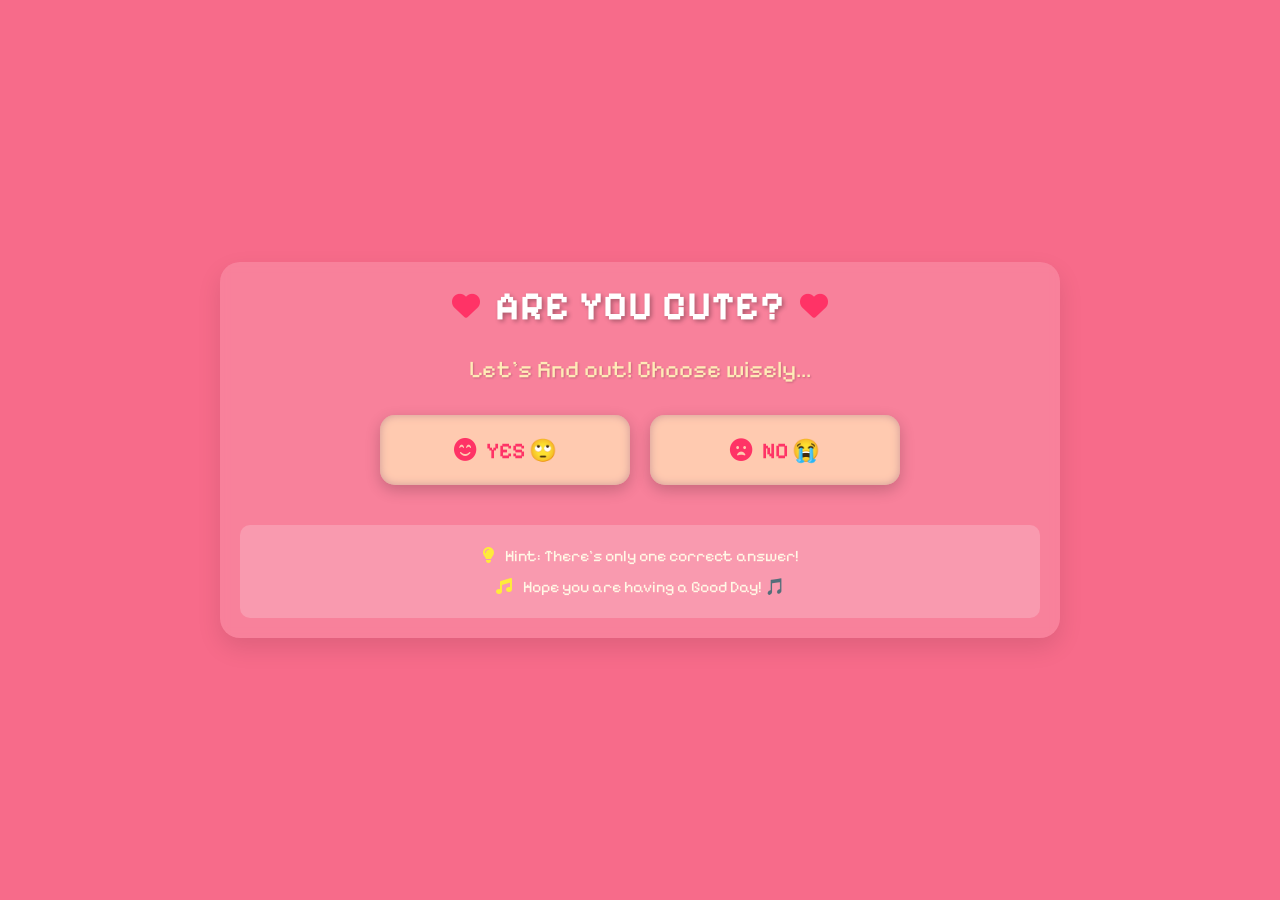
==== index.html @ b66974e3 "publish" ====
<!DOCTYPE html>
<html lang="en">
<head>
    <meta charset="UTF-8">
    <meta name="viewport" content="width=device-width, initial-scale=1.0">
    <title>Cute Test</title>
    <link rel="stylesheet" href="style.css">
    <link rel="preconnect" href="https://fonts.googleapis.com">
    <link rel="preconnect" href="https://fonts.gstatic.com" crossorigin>
    <link href="https://fonts.googleapis.com/css2?family=Cause:wght@200&family=Intel+One+Mono:ital,wght@0,300..700;1,300..700&family=Pixelify+Sans:wght@400..700&display=swap" rel="stylesheet">
    <link rel="stylesheet" href="https://cdnjs.cloudflare.com/ajax/libs/font-awesome/6.4.0/css/all.min.css">
</head>
<body>
    <!-- Hidden audio element for background music -->
    <audio id="background-music" loop>
        <source src="Blue.mp3" type="audio/mpeg">
        Your browser does not support the audio element.
    </audio>

    <div class="cute">
        <div class="header-container">
            <i class="fas fa-heart heart-icon"></i>
            <h1>ARE YOU CUTE?</h1>
            <i class="fas fa-heart heart-icon"></i>
        </div>
        <p class="subtitle">Let's find out! Choose wisely...</p>
        
        <div class="button-container">
            <a href="RESULTS/yes.html" class="btn-link">
                <button class="hmm">
                    <i class="fas fa-smile-beam"></i> YES 🙄
                </button>
            </a>
            <a href="RESULTS/no.html" class="btn-link">
                <button class="mm">
                    <i class="fas fa-frown-open"></i> NO 😭
                </button>
            </a>
        </div>
        
        <div class="hint">
            <p><i class="fas fa-lightbulb"></i> Hint: There's only one correct answer!</p>
            <p><i class="fas fa-music"></i> Hope you are having a Good Day! 🎵</p>
        </div>
    </div>
    
    <div class="floating-hearts">
        <div class="heart">❤️</div>
        <div class="heart">💖</div>
        <div class="heart">💗</div>
        <div class="heart">💕</div>
        <div class="heart">💞</div>
    </div>
</body>
<script src="script.js"></script>
</html>
---- style.css ----
body {
    background: #f76b8a;
    text-align: center;
    font-family: "Pixelify Sans", sans-serif;
    font-optical-sizing: auto;
    font-style: normal;
    margin: 0;
    padding: 0;
    min-height: 100vh;
    display: flex;
    justify-content: center;
    align-items: center;
    overflow-x: hidden;
    position: relative;
}

.cute {
    background-color: rgba(255, 255, 255, 0.15);
    padding: 20px;
    border-radius: 20px;
    backdrop-filter: blur(5px);
    box-shadow: 0 10px 25px rgba(0, 0, 0, 0.1);
    max-width: 90%;
    width: 800px;
    margin: 15px;
    position: relative;
    z-index: 10;
}

.header-container {
    display: flex;
    justify-content: center;
    align-items: center;
    gap: 15px;
    margin-bottom: 15px;
    flex-wrap: wrap;
}

.heart-icon {
    font-size: 28px;
    color: #ff3366;
    animation: pulse 1.5s infinite alternate;
}

h1 {
    font-size: 2.5rem;
    color: white;
    text-shadow: 2px 2px 4px rgba(0, 0, 0, 0.3);
    margin: 0;
    letter-spacing: 1px;
    line-height: 1.2;
}

.subtitle {
    font-size: 1.5rem;
    color: #ffebb7;
    margin-bottom: 30px;
    text-shadow: 1px 1px 2px rgba(0, 0, 0, 0.2);
    line-height: 1.3;
}

.button-container {
    display: flex;
    flex-wrap: wrap;
    justify-content: center;
    gap: 20px;
    margin-bottom: 25px;
}

.btn-link {
    text-decoration: none;
    width: 100%;
    max-width: 250px;
}

button {
    font-family: "Pixelify Sans", sans-serif;
    font-weight: 600;
    border: none;
    color: #ff3366;
    background: #ffcab0;
    border-radius: 15px;
    text-align: center;
    box-shadow: inset 0 0 8px #ce9898, 0 5px 15px rgba(0, 0, 0, 0.2);
    font-size: 1.4rem;
    cursor: pointer;
    padding: 15px 25px;
    transition: all 0.3s ease;
    width: 100%;
    display: flex;
    align-items: center;
    justify-content: center;
    gap: 10px;
    min-height: 70px;
}

button:hover {
    transform: translateY(-5px) scale(1.05);
    background: #eecbbb;
    color: white;
    box-shadow: 0 10px 20px rgba(0, 0, 0, 0.25);
}

.hmm:hover {
    background: #a8e6cf;
    color: #2d8f6d;
}

.mm:hover {
    background: #ffaaa7;
    color: #9d2933;
}

.hint {
    background-color: rgba(255, 255, 255, 0.2);
    padding: 12px;
    border-radius: 10px;
    display: inline-block;
    margin-top: 15px;
    width: 100%;
    box-sizing: border-box;
}

.hint p {
    margin: 8px 0;
    font-size: 1rem;
    color: #fff9e6;
    line-height: 1.4;
}

.hint i {
    color: #ffeb3b;
    margin-right: 8px;
}

/* Floating hearts animation */
.floating-hearts {
    position: absolute;
    width: 100%;
    height: 100%;
    top: 0;
    left: 0;
    pointer-events: none;
    z-index: 1;
}

.heart {
    position: absolute;
    font-size: 20px;
    opacity: 0;
    animation: float 8s linear infinite;
}

.heart:nth-child(1) {
    top: 10%;
    left: 10%;
    animation-delay: 0s;
}

.heart:nth-child(2) {
    top: 20%;
    left: 80%;
    animation-delay: 1s;
}

.heart:nth-child(3) {
    top: 60%;
    left: 15%;
    animation-delay: 2s;
}

.heart:nth-child(4) {
    top: 70%;
    left: 75%;
    animation-delay: 3s;
}

.heart:nth-child(5) {
    top: 40%;
    left: 50%;
    animation-delay: 4s;
}

/* Animations */
@keyframes pulse {
    0% { transform: scale(1); }
    100% { transform: scale(1.2); }
}

@keyframes float {
    0% {
        transform: translateY(100vh) rotate(0deg);
        opacity: 0;
    }
    10% {
        opacity: 1;
    }
    90% {
        opacity: 1;
    }
    100% {
        transform: translateY(-100px) rotate(360deg);
        opacity: 0;
    }
}

/* Responsive design */
@media (max-width: 768px) {
    .cute {
        padding: 15px;
        margin: 10px;
        max-width: 95%;
    }
    
    h1 {
        font-size: 2rem;
    }
    
    .subtitle {
        font-size: 1.3rem;
        margin-bottom: 20px;
    }
    
    button {
        font-size: 1.2rem;
        padding: 12px 20px;
        min-height: 60px;
    }
    
    .button-container {
        gap: 15px;
    }
    
    .heart-icon {
        font-size: 24px;
    }
    
    .hint p {
        font-size: 0.9rem;
    }
}

@media (max-width: 480px) {
    .header-container {
        flex-direction: column;
        gap: 8px;
    }
    
    h1 {
        font-size: 1.8rem;
        text-align: center;
    }
    
    .subtitle {
        font-size: 1.1rem;
    }
    
    button {
        font-size: 1.1rem;
        padding: 10px 15px;
        min-height: 55px;
    }
    
    .btn-link {
        max-width: 100%;
    }
    
    .heart {
        font-size: 16px;
    }
    
    .hint {
        padding: 10px;
    }
}

@media (max-width: 350px) {
    h1 {
        font-size: 1.5rem;
    }
    
    .subtitle {
        font-size: 1rem;
    }
    
    button {
        font-size: 1rem;
        padding: 8px 12px;
    }
    
    .button-container {
        flex-direction: column;
        align-items: center;
    }
}
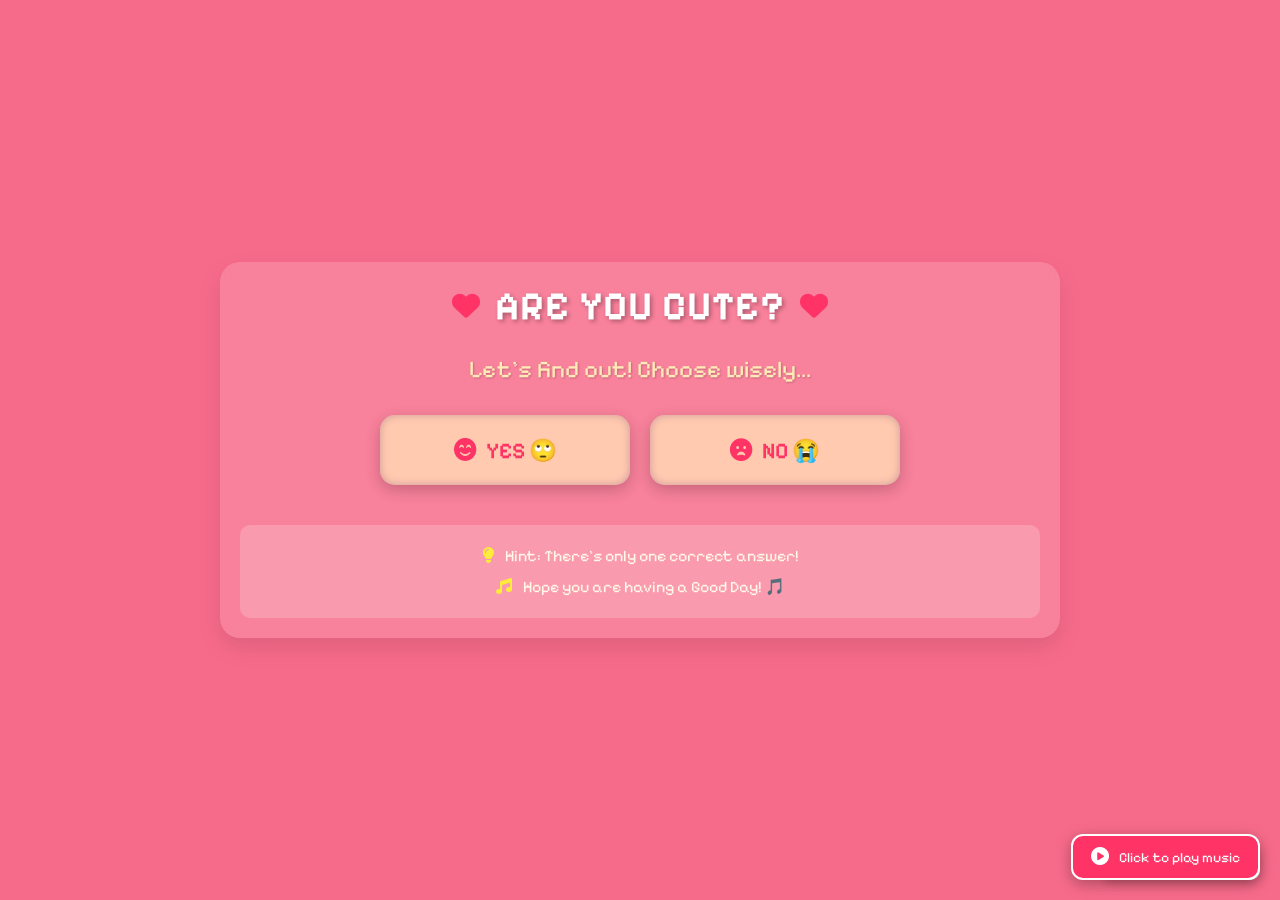
==== commit 6265d596: "re" ====
--- a/index.html
+++ b/index.html
@@ -11,11 +11,15 @@
     <link rel="stylesheet" href="https://cdnjs.cloudflare.com/ajax/libs/font-awesome/6.4.0/css/all.min.css">
 </head>
 <body>
-    <!-- Hidden audio element for background music -->
-    <audio id="background-music" loop>
+     <!-- Audio should be first element -->
+    <audio id="background-music" loop preload="auto">
         <source src="Blue.mp3" type="audio/mpeg">
+        <!-- Add fallback sources if needed -->
+        <source src="Blue.ogg" type="audio/ogg">
         Your browser does not support the audio element.
     </audio>
+    
+
 
     <div class="cute">
         <div class="header-container">
